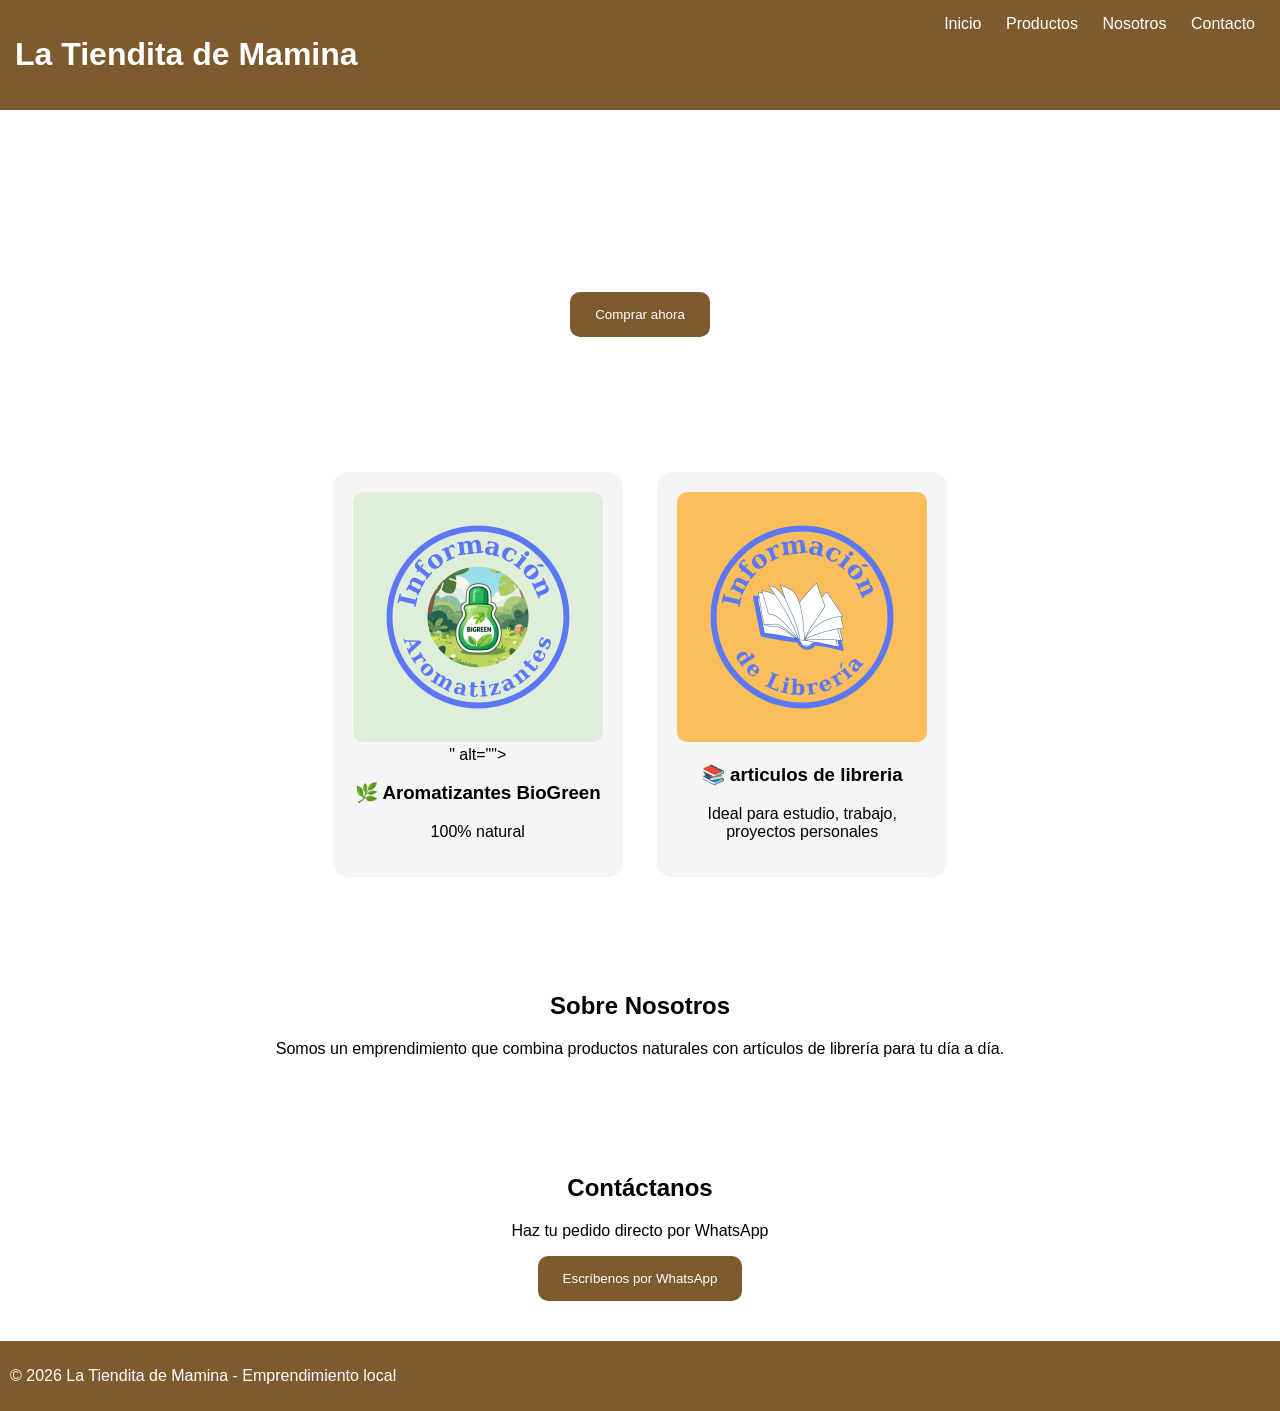
==== index.html @ fb839a67 "Update index.html" ====
<!DOCTYPE html>
<html lang="es">
<head>
    <meta charset="UTF-8">
    <meta name="viewport" content="width=device-width, initial-scale=1.0">
    <title>La Tiendita de Mamina</title>
    <link rel="stylesheet" href="styles.css">
</head>
<body>

<header>
    <h1>La Tiendita de Mamina</h1>
    <nav>
        <a href="#inicio">Inicio</a>
        <a href="#productos">Productos</a>
        <a href="#nosotros">Nosotros</a>
        <a href="#contacto">Contacto</a>
    </nav>
</header>

<section id="inicio">
    <h2>Aromas naturales para tu vida</h2>
    <p>Productos ecológicos + artículos de librería de calidad</p>
    <a href="#contacto">
        <button>Comprar ahora</button>
    </a>
</section>

<section id="productos">

   <div class="card">
    <img src="./img/Aromatizantes.png">" alt="">
    <h3>🌿 Aromatizantes BioGreen</h3>
    <p>100% natural</p>
</div>

<div class="card">
    <img src="./img/Librería.png" alt="Artículos de librería">
    <h3>📚 articulos de libreria</h3>
    <p>Ideal para estudio, trabajo, proyectos personales</p>
</div>

</section>

<section id="nosotros">
    <h2>Sobre Nosotros</h2>
    <p>Somos un emprendimiento que combina productos naturales con artículos de librería para tu día a día.</p>
</section>

<section id="contacto">
    <h2>Contáctanos</h2>
    <p>Haz tu pedido directo por WhatsApp</p>

    <a href="https://wa.me/56979890457" target="_blank">
        <button>Escríbenos por WhatsApp</button>
    </a>

</section>

<footer>
    <p>© 2026 La Tiendita de Mamina - Emprendimiento local</p>
</footer>

</body>
</html>
---- styles.css ----
body {
    margin: 0;
    font-family: Arial, sans-serif;
}

header {
    background: #7d5b2e;
    color: white;
    padding: 15px;
    display: flex;
    justify-content: space-between;
}

nav a {
    color: white;
    margin: 10px;
    text-decoration: none;
}

#inicio {
    background: url('img/fondo.jpg');
    background-size: cover;
    color: white;
    padding: 80px;
    text-align: center;
}

button {
    background: #7d5b2e;
    color: white;
    border: none;
    padding: 15px 25px;
    border-radius: 10px;
    cursor: pointer;
}

section {
    padding: 40px;
    text-align: center;
}

body {
    margin: 0;
    font-family: Arial, sans-serif;
}

.card {
    display: inline-block;
    width: 250px;
    margin: 15px;
    padding: 20px;
    border-radius: 15px;
    background: #f5f5f5;
}

/* 👇 ESTO ES LO IMPORTANTE */
.card img {
    width: 100%;
    border-radius: 10px;
}

footer {
    background: #7d5b2e;
    color: white;
    padding: 10px;


}

/* 📱 CELULARES */
@media (max-width: 600px) {
    header {
        flex-direction: column;
        text-align: center;
    }

    .card {
        width: 90%;
    }
}

/* 💻 TABLET */
@media (max-width: 900px) {
    .card {
        width: 45%;
    }
}

/* 🖥️ PC */
@media (min-width: 901px) {
    .card {
        img {
    max-width: 100%;
              height: auto;
            }
    }
}
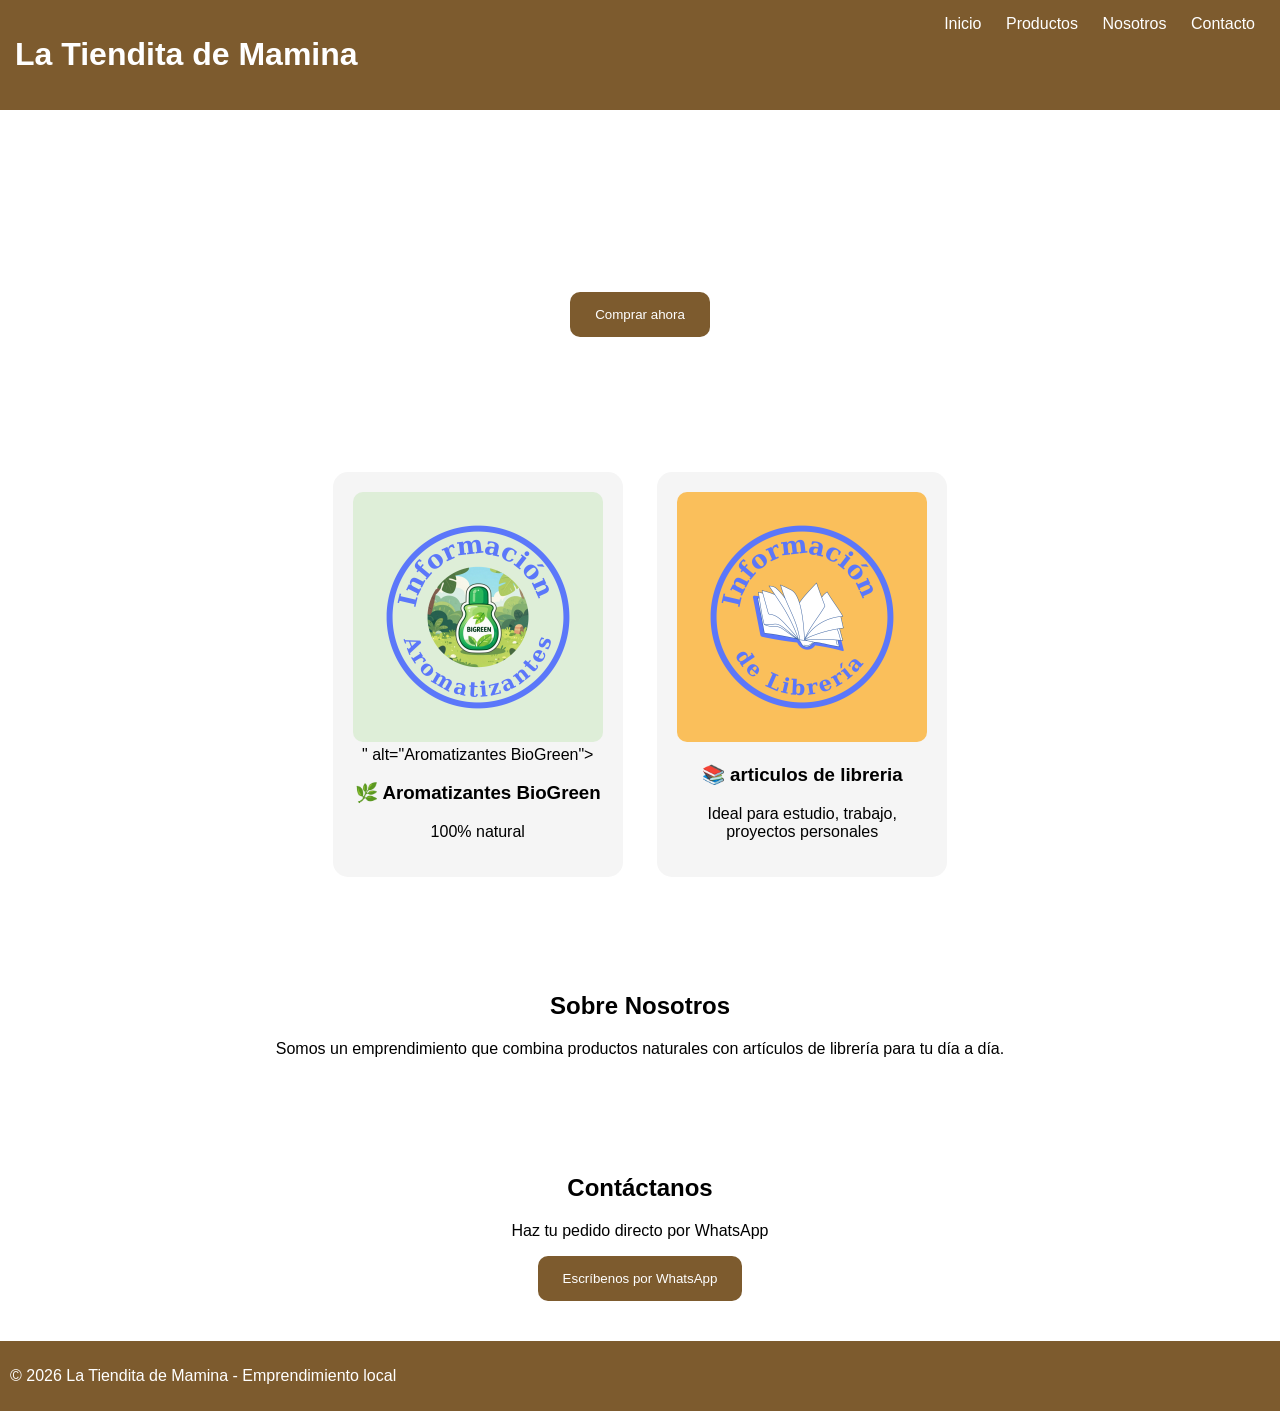
==== commit 4edc89b2: "Update index.html" ====
--- a/index.html
+++ b/index.html
@@ -29,7 +29,7 @@
 <section id="productos">
 
    <div class="card">
-    <img src="./img/Aromatizantes.png">" alt="">
+    <img src="./img/Aromatizantes.png">" alt="Aromatizantes BioGreen">
     <h3>🌿 Aromatizantes BioGreen</h3>
     <p>100% natural</p>
 </div>
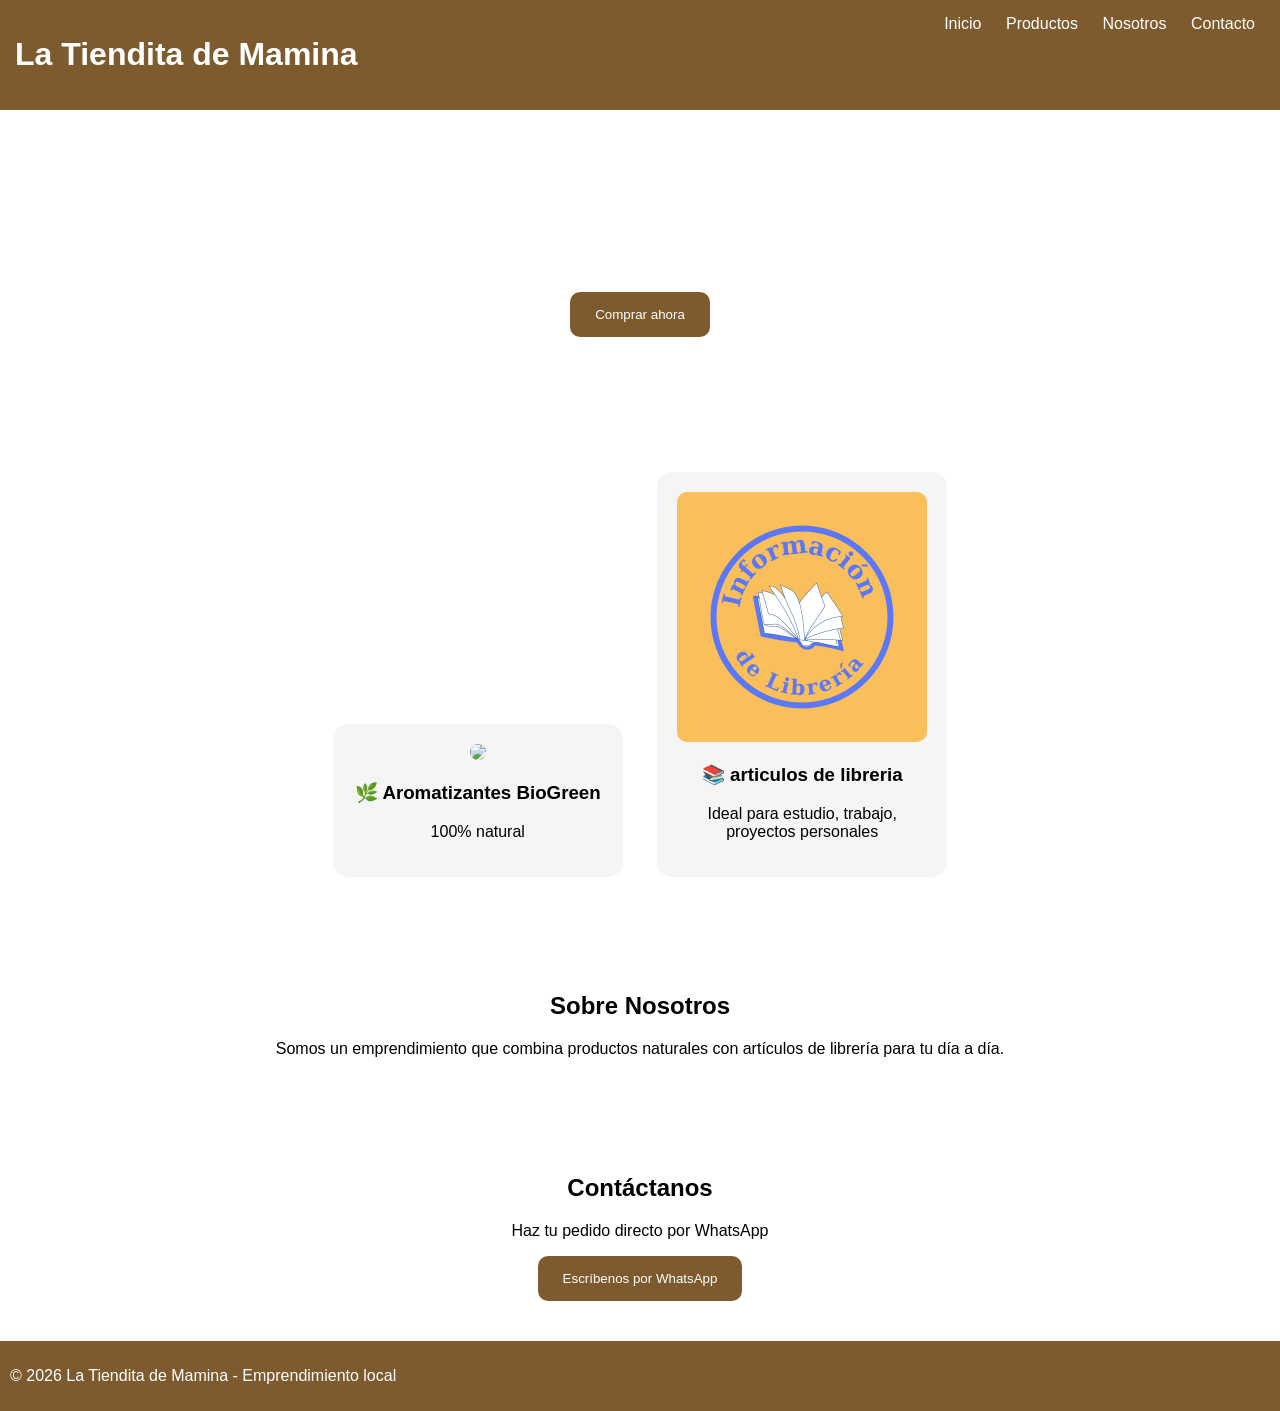
==== commit e8d625ef: "Update index.html" ====
--- a/index.html
+++ b/index.html
@@ -29,7 +29,7 @@
 <section id="productos">
 
    <div class="card">
-    <img src="./img/Aromatizantes.png">" alt="Aromatizantes BioGreen">
+    <img src="./img/Aromatizantes.png alt="Aromatizantes BioGreen">
     <h3>🌿 Aromatizantes BioGreen</h3>
     <p>100% natural</p>
 </div>
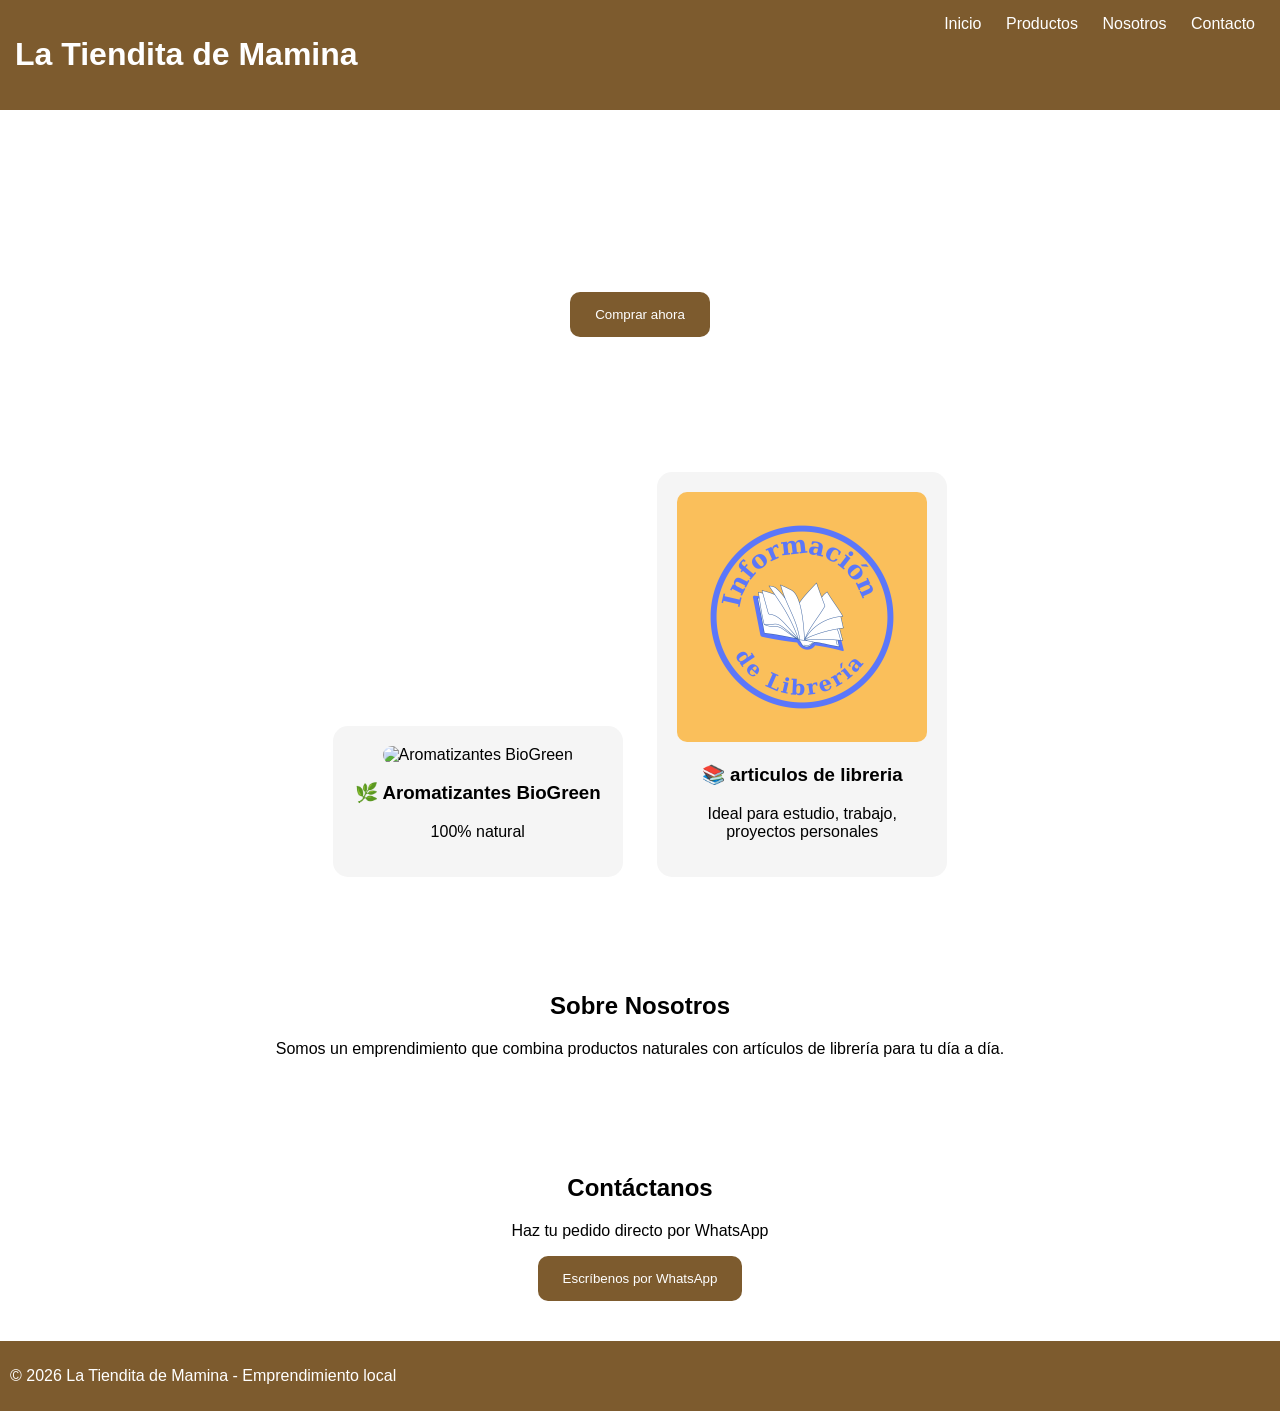
==== commit 4aff4206: "Update index.html" ====
--- a/index.html
+++ b/index.html
@@ -29,7 +29,7 @@
 <section id="productos">
 
    <div class="card">
-    <img src="./img/Aromatizantes.png alt="Aromatizantes BioGreen">
+    <img src="./img/Aromatizantes" alt="Aromatizantes BioGreen">
     <h3>🌿 Aromatizantes BioGreen</h3>
     <p>100% natural</p>
 </div>
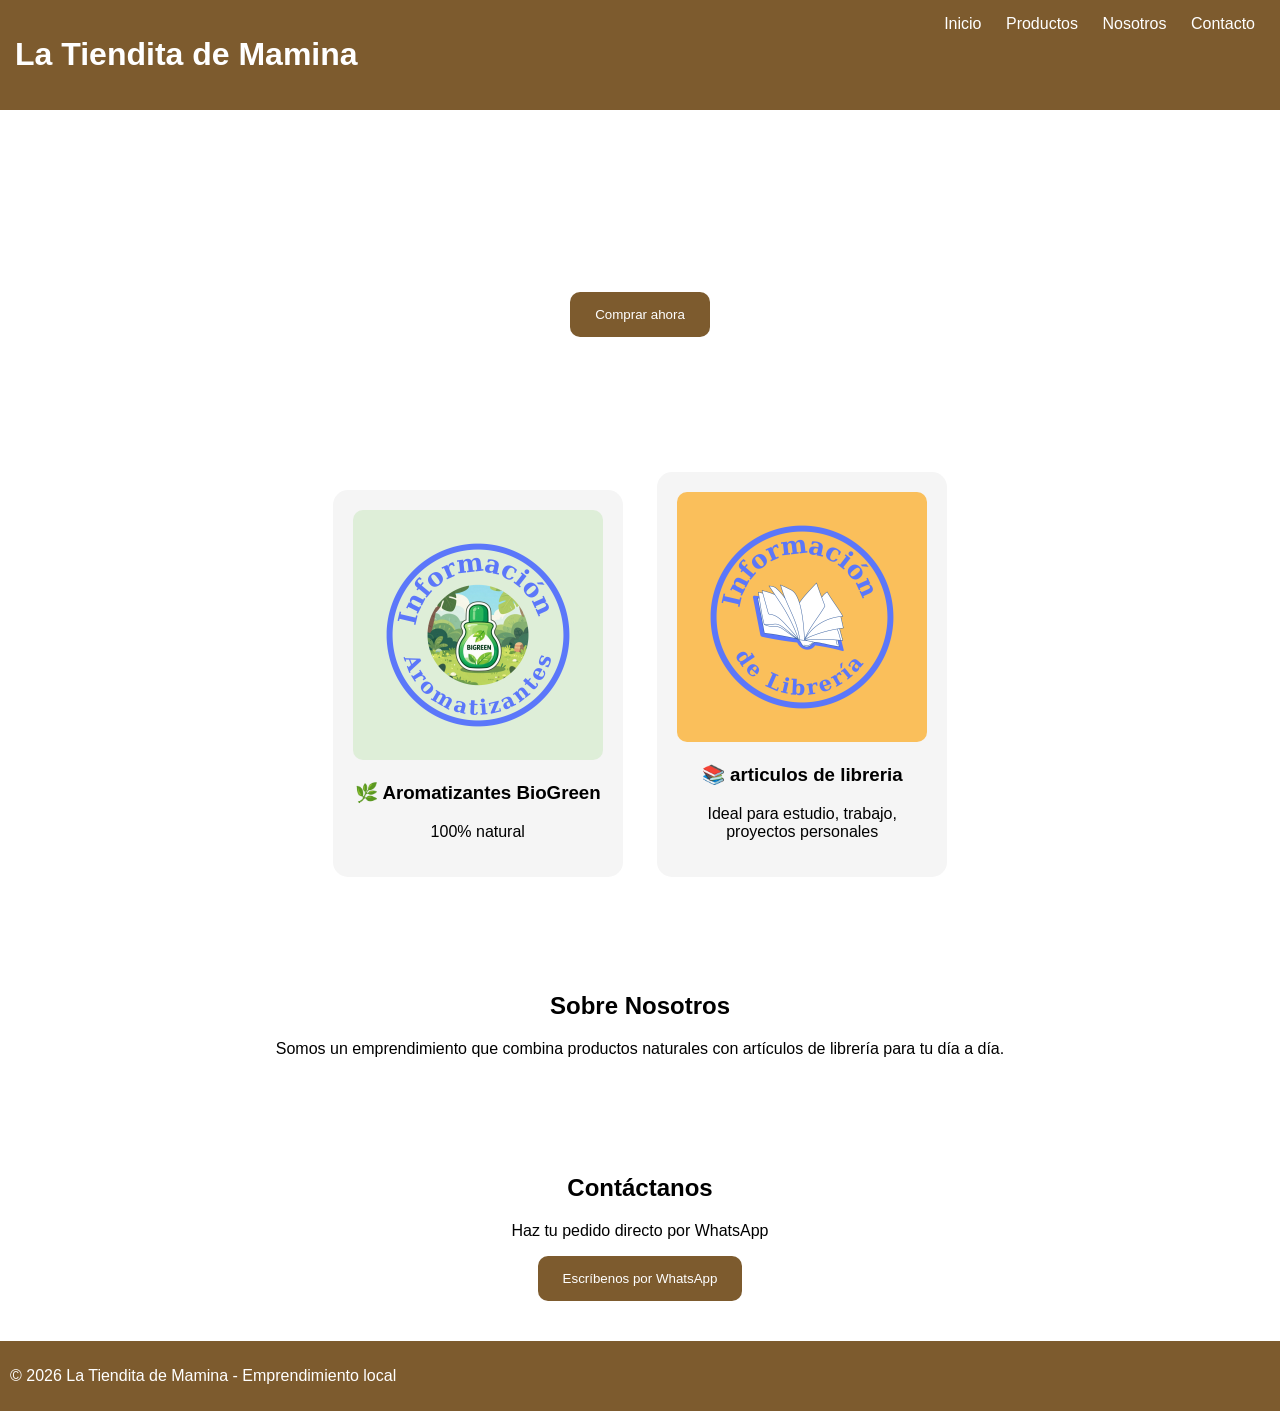
==== commit 3407f8ea: "Update index.html" ====
--- a/index.html
+++ b/index.html
@@ -29,7 +29,7 @@
 <section id="productos">
 
    <div class="card">
-    <img src="./img/Aromatizantes" alt="Aromatizantes BioGreen">
+    <img src="./img/Aromatizantes.png" alt="Aromatizantes BioGreen">
     <h3>🌿 Aromatizantes BioGreen</h3>
     <p>100% natural</p>
 </div>
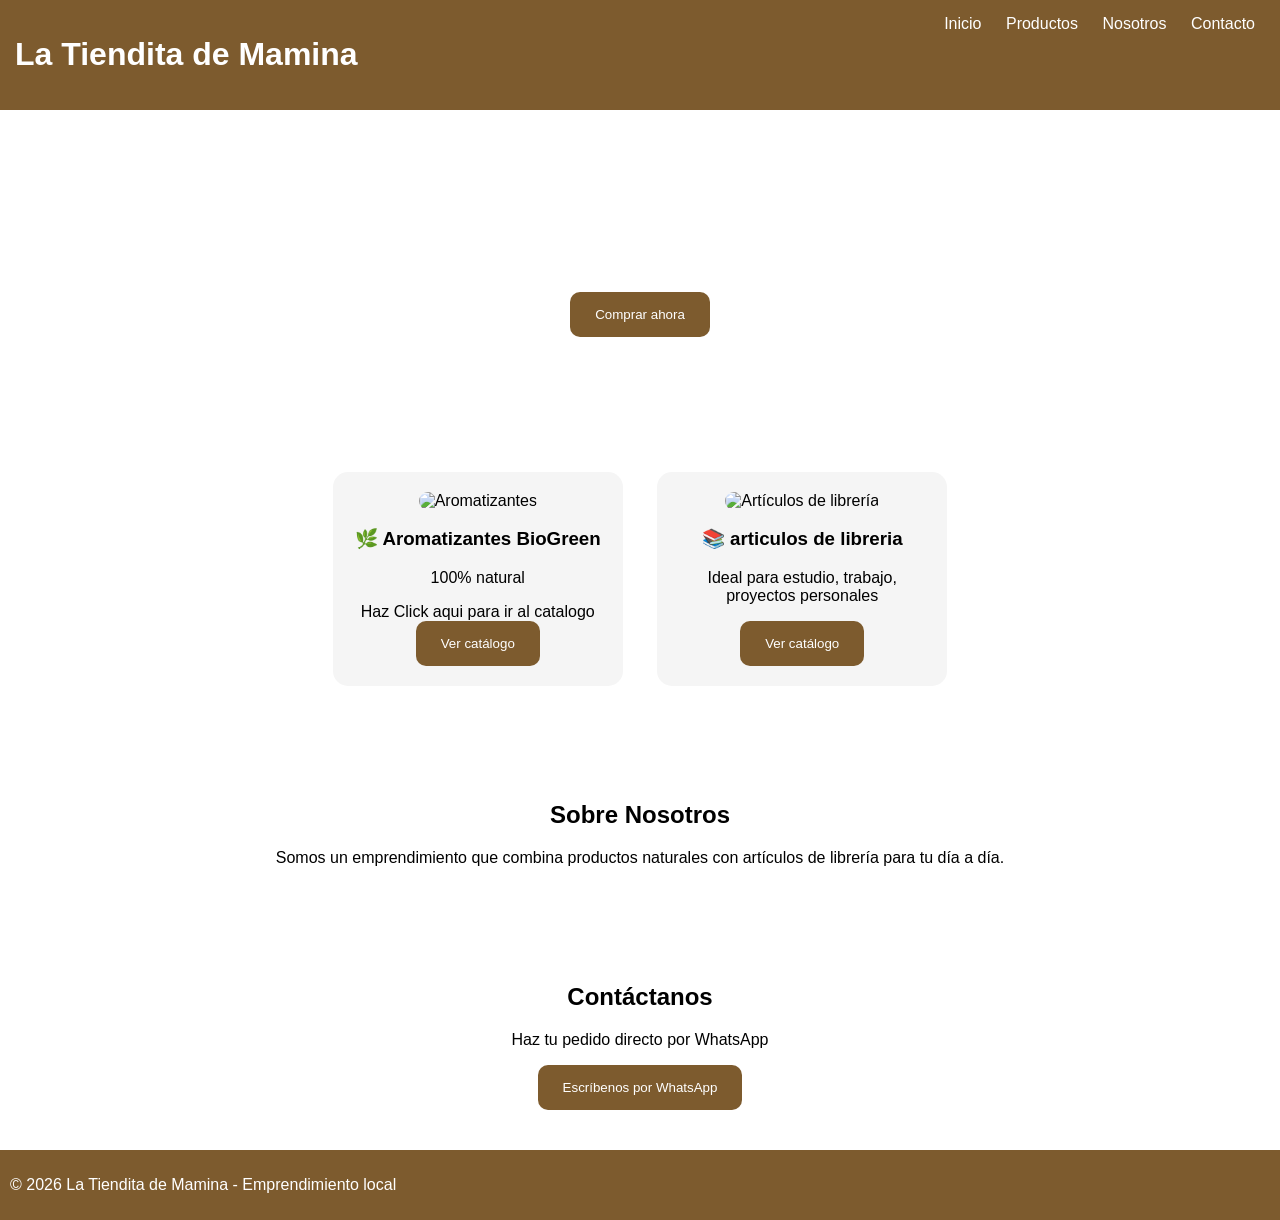
==== commit be8d2f9c: "Add files via upload" ====
--- a/index.html
+++ b/index.html
@@ -29,15 +29,22 @@
 <section id="productos">
 
    <div class="card">
-    <img src="./img/Aromatizantes.png" alt="Aromatizantes BioGreen">
+    <img src="img/Aromatizantes.png" alt="Aromatizantes">
     <h3>🌿 Aromatizantes BioGreen</h3>
-    <p>100% natural</p>
+    <p></p>100% natural</p>
+    <p2>Haz Click aqui para ir al catalogo</p2>
+    <a href="catalogobiogreen.html">
+        <button>Ver catálogo</button>
+    </a>
 </div>
 
 <div class="card">
-    <img src="./img/Librería.png" alt="Artículos de librería">
+    <img src="img/Librería.png" alt="Artículos de librería">
     <h3>📚 articulos de libreria</h3>
     <p>Ideal para estudio, trabajo, proyectos personales</p>
+    <a3 href="https://wa.me/56979890457" target="_blank">
+        <button>Ver catálogo</button>
+    </a3>
 </div>
 
 </section>
@@ -62,4 +69,4 @@
 </footer>
 
 </body>
-</html>
+</html>
